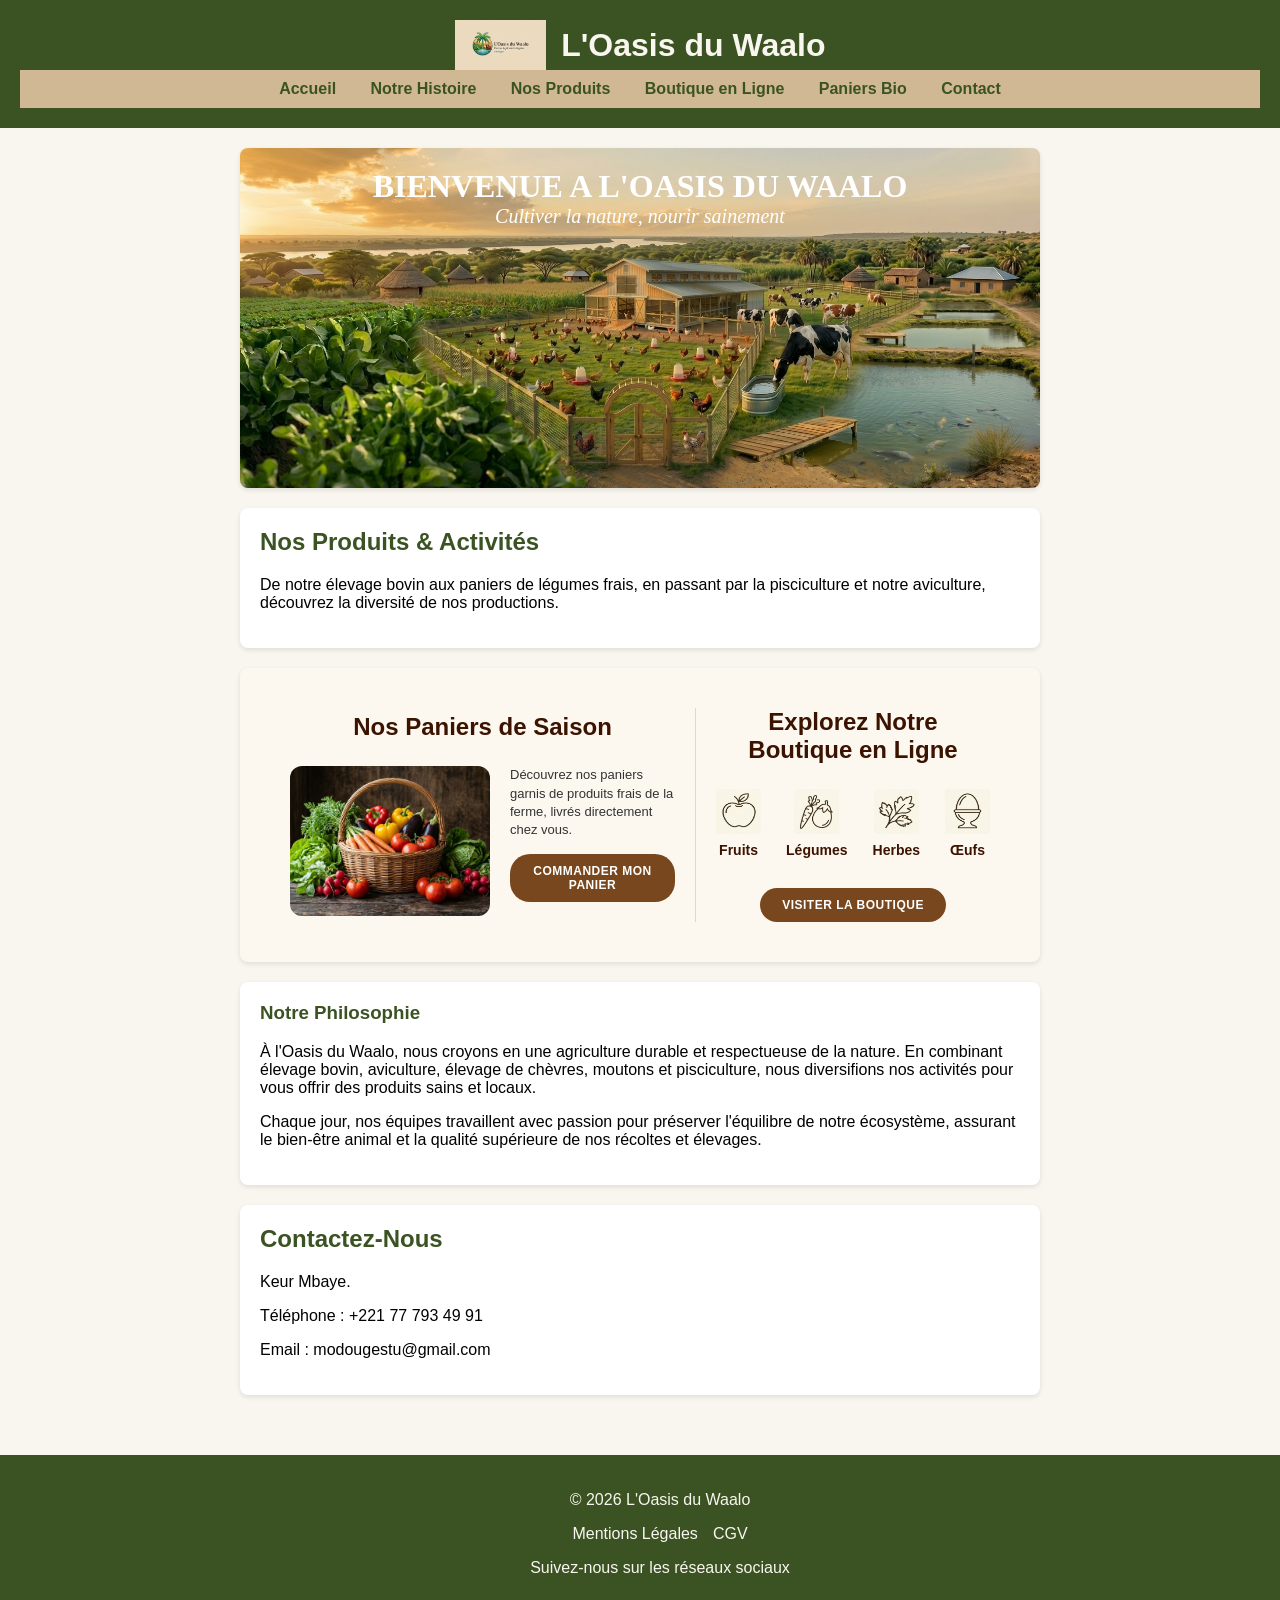
==== index.html @ c1a4f501 "Add files via upload" ====
<html>
    <head>
        <link rel="stylesheet" href="style.css">
        <body>
            <header>
                <div class="header-container">
                    <img src="Oasis/logo2.jpg" alt="Logo L'Oasis du Waalo" class="header-logo">
                    <h1 class="header-text">L'Oasis du Waalo</h1>
                </div>
                <nav> 
                    <ul> 
                        <li><a href="#">Accueil</a></li> 
                        <li><a href="#">Notre Histoire</a></li> 
                        <li><a href="#">Nos Produits</a></li> 
                        <li><a href="#">Boutique en Ligne</a></li> 
                        <li><a href="#">Paniers Bio</a></li> 
                        <li><a href="#">Contact</a></li> 
                    </ul> 
                </nav> 
            </header>
            <main>
                <section class="hero-section">
                    <div class="hero-content">
                        <h1>BIENVENUE A L'OASIS DU WAALO</h1>
                        <p>Cultiver la nature, nourir sainement</p>
                    </div>
                </section>
                <section>
                    <h2>Nos Produits & Activités</h2>
                    <p>De notre élevage bovin aux paniers de légumes frais, en passant par la pisciculture et notre aviculture, découvrez la diversité de nos productions.</p>
                </section>
                <section class="store-section">
                    <!-- Bloc Gauche : Nos Paniers de Saison -->
                    <div class="store-block left">
                      <h2 class="block-title">Nos Paniers de Saison</h2>
                      <div class="basket-content">
                        <img src="Oasis/legumes.jpg" alt="Panier de légumes" class="basket-img">
                        <div class="basket-info">
                          <p class="basket-text">
                            Découvrez nos paniers garnis de produits frais de la ferme, livrés directement chez vous.
                          </p>
                          <a href="#" class="btn">COMMANDER MON PANIER</a>
                          <!--<button>Commander Mon Panier</button>-->
                        </div>
                      </div>
                    </div>
                  
                    <div class="divider"></div>
                  
                    <!-- Bloc Droite : Explorez Notre Boutique -->
                    <div class="store-block">
                      <h2 class="block-title">Explorez Notre<br>Boutique en Ligne</h2>
                      
                      <div class="icons-grid">
                        <div class="icon-item">
                          <img src="Oasis/Fruits.png" alt="Fruits">
                          <span>Fruits</span>
                        </div>
                        <div class="icon-item">
                          <img src="Oasis/Légumes.png" alt="Légumes">
                          <span>Légumes</span>
                        </div>
                        <div class="icon-item">
                          <img src="Oasis/Herbes.png" alt="Herbes">
                          <span>Herbes</span>
                        </div>
                        <div class="icon-item">
                          <img src="Oasis/Oeufs.png" alt="Œufs">
                          <span>Œufs</span>
                        </div>
                      </div>
                  
                      <a href="#" class="btn">VISITER LA BOUTIQUE</a>
                      <!--<button>VISITER LA BOUTIQUE</button>-->
                    </div>
                  </section>
                <!--<section class="season-baskets">
                    <h2>Nos Paniers de Saison</h2>
                    <p>Découvrez nos paniers garnis de produits frais de la ferme, livrés directement chez vous.</p>
                    <div class="basket-grid">
                      <div class="basket-item">
                        <img src="Oasis/legumes.jpg" alt="Panier de légumes">
                      </div>
                      <div class="basket-item">
                        <img src="Oasis/legumes.jpg" alt="Panier de fruits">
                      </div>
                      <div class="basket-item">
                        <img src="Oasis/legumes.jpg" alt="Panier mixte">
                      </div>
                      <div class="basket-item">
                        <img src="Oasis/legumes.jpg" alt="Focus produit">
                      </div>
                    </div>
                    <button>Commander Mon Panier</button>
                  </section>-->
                <section>
                <h3>Notre Philosophie</h3>
                <p>À l'Oasis du Waalo, nous croyons en une agriculture durable et respectueuse de la nature. En combinant élevage bovin, aviculture, élevage de chèvres, moutons et pisciculture, nous diversifions nos activités pour vous offrir des produits sains et locaux.</p>
                <p>Chaque jour, nos équipes travaillent avec passion pour préserver l'équilibre de notre écosystème, assurant le bien-être animal et la qualité supérieure de nos récoltes et élevages.</p>
                </section>
                
                <section>
                    <h2>Contactez-Nous</h2>
                    <p>Keur Mbaye.</p>
                    <p>Téléphone : +221 77 793 49 91</p>
                    <p>Email : modougestu@gmail.com</p>
                </section>
            </main>
            <footer>
                <p>© 2026 L'Oasis du Waalo</p>
                <ul>
                <li><a href="#">Mentions Légales</a></li>
                <li><a href="#">CGV</a></li>
                </ul>
                <p>Suivez-nous sur les réseaux sociaux</p>
            </footer>
        </body>
    </head>
</html>
---- style.css ----
body {
        font-family: 'Arial', sans-serif;
        background-color: #f9f6f0;
        margin: 0;
        padding: 0;
    }
header {
        background-color: #3b5323;
        color: #f9f6f0;
        text-align: center;
        padding: 20px;
    }
    .header-container {
        display: flex;
        align-items: center;
        gap: 15px;
        justify-content: center;
      }
      
    .header-logo {
        height: 50px;
        width: auto;
      }
      
    .header-text {
        font-size: 32px;
        margin: 0;
        font-family: Arial, sans-serif;
      }
nav {
    background-color: #d1b894;
    text-align: center;
    padding: 10px 0;
    }
nav ul {
    list-style: none;
    margin: 0;
    padding: 0;
    }
nav li {
    display: inline;
    margin: 0 15px;
    }
nav a {
    color: #3b5323;
    text-decoration: none;
    font-weight: bold;
    }
main {
    max-width: 800px;
    margin: 20px auto;
    padding: 20px;
    }
section {
    background-color: #ffffff;
    margin-bottom: 20px;
    padding: 20px;
    border-radius: 8px;
    box-shadow: 0 2px 5px rgba(0,0,0,0.1);
    }
main {
    max-width: 800px;
    margin: 20px auto;
    padding: 20px;
    }
section {
    background-color: #ffffff;
    margin-bottom: 20px;
    padding: 20px;
    border-radius: 8px;
    box-shadow: 0 2px 5px rgba(0,0,0,0.1);
    }
h2, h3 {
        color: #3b5323;
        margin-top: 0;
        }
button {
    background-color: #3b5323;
    color: #f9f6f0;
    border: none;
    padding: 10px 20px;
    border-radius: 5px;
    cursor: pointer;
    font-weight: bold;
    margin-top: 10px;
    }
footer {
    background-color: #3b5323;
    color: #f9f6f0;
    text-align: center;
    padding: 20px;
    position: relative;
    bottom: 0;
    width: 100%;
    }
footer ul {
    list-style: none;
    padding: 0;
    display: flex;
    justify-content: center;
    gap: 15px;
    margin: 10px 0;
    }
footer a {
    color: #f9f6f0;
    text-decoration: none;
    }
.hero-section {
    /* Remplacez 'votre-image.jpg' par le nom/chemin de votre fichier photo */
    background-image: url('Oasis/bienvenue0.jpg'); 
    background-size: cover;
    background-position: center;
    height: 300px; /* Ajustez la hauteur selon vos besoins */
    display: flex;
    align-items:flex-start;
    justify-content: center;
    text-align: center;
    color: #ffffff; /* Couleur du texte en blanc */
    margin-top: -20px;
    }
    
.hero-content h1 {
    font-size: 32px;
    font-family: 'Times New Roman', Times, serif;
    /*margin: 0 0 10px 0;*/
    margin-bottom: 0px;
    margin-top: 0;
    text-shadow: 1px 1px 3px rgba(0, 0, 0, 0); /* Ajoute une ombre pour rendre le texte bien lisible sur la photo */
    }
    
.hero-content p {
    font-size: 20px;
    font-family: 'Times New Roman', Times, serif;
    /*margin: 0;*/
    margin-top: 0px;
    font-style: italic;
    text-shadow: 1px 1px 3px rgba(0, 0, 0, 0);
    }
.season-baskets {
        padding: 10px 10px;
        text-align: center;
      }
      
.basket-grid {
    display: grid;
    grid-template-columns: repeat(auto-fit, minmax(250px, 1fr));
    gap: 20px;
    max-width: 1200px;
    margin: 0 auto;
    margin-bottom: 10px;
    }
      
.basket-item img {
    width: 100%;
    height: auto;
    border-radius: 8px;
    object-fit: cover;
    }
.hero-button {
    display: block;
    padding-top: 10px;
    background-color: rgb(237, 11, 11);
}



/* Conteneur principal */
.store-section {
    display: flex;
    align-items: center;
    justify-content: space-between;
    background-color: #fcf8ef; /* Fond crème */
    padding: 40px 30px;
    max-width: 1100px;
    margin: 0 auto;
    font-family: sans-serif;
    margin-bottom: 20px;
  }
  
  /* Bloc individuel */
  .store-block {
    flex: 1;
    display: flex;
    flex-direction: column;
    align-items: center;
    padding: 0 20px;
  }
  
  /* Ligne de séparation verticale */
  .divider {
    width: 1px;
    background-color: #e0d8c8;
    align-self: stretch;
  }
  
  /* Titres */
  .block-title {
    color: #3b1300;
    font-size: 24px;
    text-align: center;
    margin-bottom: 25px;
    font-weight: 600;
  }
  
  /* Disposition Panier (Gauche) */
  .basket-content {
    display: flex;
    gap: 20px;
    align-items: flex-start;
  }
  
  .basket-img {
    width: 200px;
    height: 150px;
    object-fit: cover;
    border-radius: 12px;
  }
  
  .basket-info {
    display: flex;
    flex-direction: column;
    gap: 15px;
    flex: 1;
    width: 70%;
  }
  
  .basket-text {
    font-size: 13px;
    line-height: 1.4;
    color: #333;
    margin: 0;
  }
  
  /* Grille d'icônes Boutique (Droite) */
  .icons-grid {
    display: flex;
    justify-content: center;
    gap: 25px;
    margin-bottom: 30px;
  }
  
  .icon-item {
    display: flex;
    flex-direction: column;
    align-items: center;
    gap: 8px;
    font-weight: 600;
    color: #3b1300;
    font-size: 14px;
  }
  
  .icon-item img {
    width: 45px;
    height: 45px;
  }
  
  /* Style commun des boutons */
  .btn {
    display: inline-block;
    background-color: #78471d; /* Marron chaud */
    color: #ffffff;
    text-decoration: none;
    padding: 10px 22px;
    border-radius: 20px;
    font-size: 12px;
    font-weight: bold;
    letter-spacing: 0.5px;
    text-align: center;
    align-self: flex-start; /* Bouton aligné sous le texte à gauche */
  }
  
  .store-block:last-child .btn {
    align-self: center; /* Bouton centré à droite */
  }
  .store-block.left {
    flex: 2;
    display: flex;
    flex-direction: column;
    align-items: center;
    padding: 0 20px;
  }
  
  .btn:hover {
    background-color: #5c3413;
  }
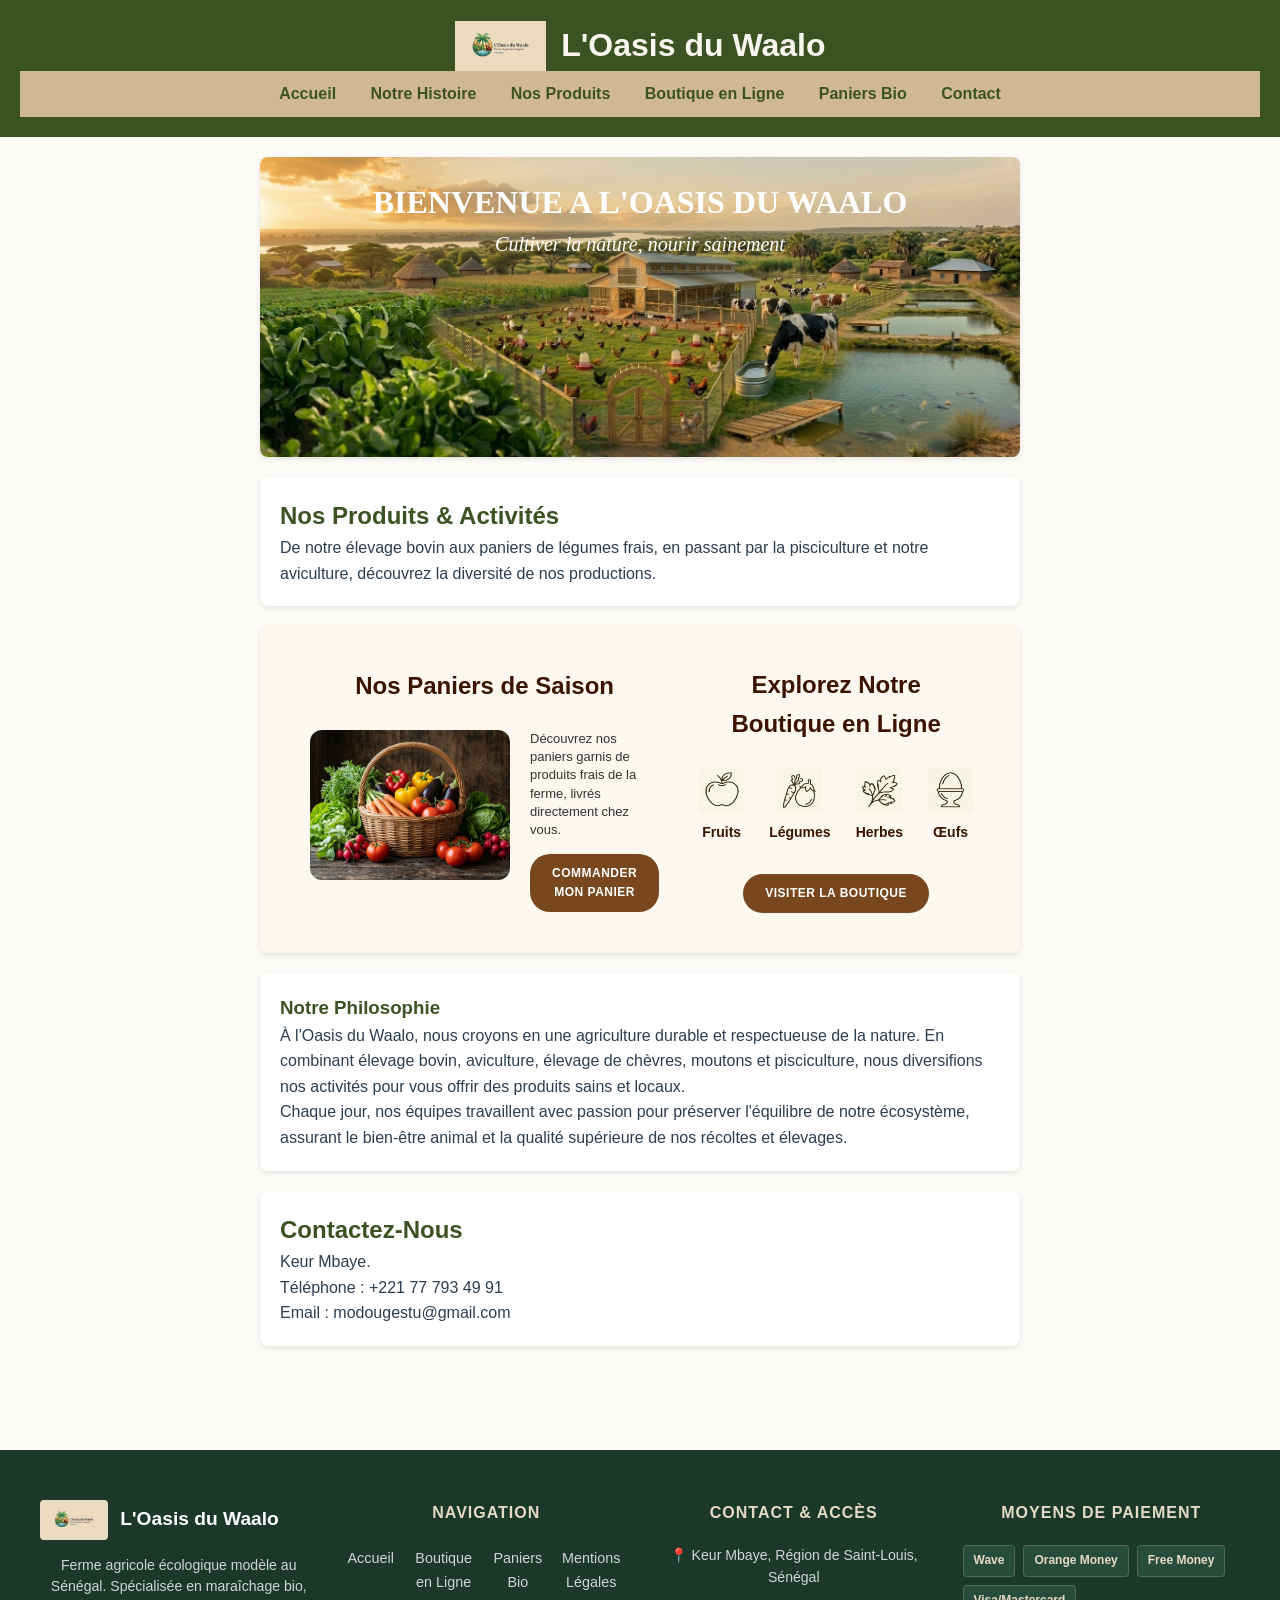
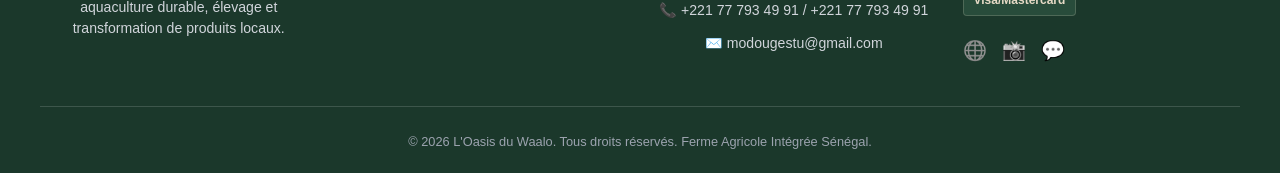
==== commit e91fe04d: "Add files via upload" ====
--- a/index.html
+++ b/index.html
@@ -9,10 +9,10 @@
                 </div>
                 <nav> 
                     <ul> 
-                        <li><a href="#">Accueil</a></li> 
+                        <li><a href="index.html">Accueil</a></li> 
                         <li><a href="#">Notre Histoire</a></li> 
                         <li><a href="#">Nos Produits</a></li> 
-                        <li><a href="#">Boutique en Ligne</a></li> 
+                        <li><a href="boutique.html">Boutique en Ligne</a></li> 
                         <li><a href="#">Paniers Bio</a></li> 
                         <li><a href="#">Contact</a></li> 
                     </ul> 
@@ -106,14 +106,63 @@
                     <p>Email : modougestu@gmail.com</p>
                 </section>
             </main>
-            <footer>
-                <p>© 2026 L'Oasis du Waalo</p>
-                <ul>
-                <li><a href="#">Mentions Légales</a></li>
-                <li><a href="#">CGV</a></li>
-                </ul>
-                <p>Suivez-nous sur les réseaux sociaux</p>
-            </footer>
+            <!-- Pied de page officiel - L'Oasis du Waalo -->
+  <footer class="footer-oasis">
+    <div class="footer-container">
+      
+      <!-- Colonne 1 : À propos / Logo -->
+      <div class="footer-col">
+        <div class="footer-brand-box">
+          <img src="Oasis/logo2.jpg" alt="L'Oasis du Waalo">
+          <h3>L'Oasis du Waalo</h3>
+        </div>
+        <p class="footer-desc">
+          Ferme agricole écologique modèle au Sénégal. Spécialisée en maraîchage bio, aquaculture durable, élevage et transformation de produits locaux.
+        </p>
+      </div>
+
+      <!-- Colonne 2 : Navigation -->
+      <div class="footer-col">
+        <h4>NAVIGATION</h4>
+        <ul class="footer-menu">
+          <li><a href="index.html">Accueil</a></li>  
+          <li><a href="boutique.html">Boutique en Ligne</a></li> 
+          <li><a href="#">Paniers Bio</a></li> 
+          <li><a href="#">Mentions Légales</a></li>
+        </ul>
+      </div>
+
+      <!-- Colonne 3 : Contact & Accès -->
+      <div class="footer-col">
+        <h4>CONTACT & ACCÈS</h4>
+        <p>📍 Keur Mbaye, Région de Saint-Louis, Sénégal</p>
+        <p>📞 +221 77 793 49 91 / +221 77 793 49 91</p>
+        <p>✉️ modougestu@gmail.com</p>
+      </div>
+
+      <!-- Colonne 4 : Moyens de paiement & Réseaux -->
+      <div class="footer-col">
+        <h4>MOYENS DE PAIEMENT</h4>
+        <div class="pay-badges">
+          <span class="badge-pay">Wave</span>
+          <span class="badge-pay">Orange Money</span>
+          <span class="badge-pay">Free Money</span>
+          <span class="badge-pay">Visa/Mastercard</span>
+        </div>
+        <div class="social-icons">
+          <a href="#" aria-label="Facebook">🌐</a>
+          <a href="#" aria-label="Instagram">📸</a>
+          <a href="#" aria-label="WhatsApp">💬</a>
+        </div>
+      </div>
+
+    </div>
+
+    <!-- Ligne de bas de copyright -->
+    <div class="footer-bottom">
+      <p>&copy; 2026 L'Oasis du Waalo. Tous droits réservés. Ferme Agricole Intégrée Sénégal.</p>
+    </div>
+  </footer>
         </body>
     </head>
 </html>
--- a/style.css
+++ b/style.css
@@ -273,7 +273,7 @@
     align-self: center; /* Bouton centré à droite */
   }
   .store-block.left {
-    flex: 2;
+    flex: 4;
     display: flex;
     flex-direction: column;
     align-items: center;
@@ -283,4 +283,747 @@
   .btn:hover {
     background-color: #5c3413;
   }
-  +  
+
+  /*PAGE BOUTIQUE en ligne */
+  /* Header global 
+.main-header {
+  width: 100%;
+  position: sticky;
+  top: 0;
+  z-index: 100;
+  box-shadow: 0 2px 8px rgba(0, 0, 0, 0.15);
+}*/
+
+/* Bande supérieure vert foncé */
+.top-bar {
+  background-color: #2d4a22; /* Vert forêt foncé correspondant à votre image */
+  padding: 8px 0;
+  display: flex;
+  justify-content: center;
+  align-items: center;
+}
+
+.brand-container {
+  display: flex;
+  align-items: center;
+  gap: 15px;
+}
+
+/* Rectangle clair du logo */
+.logo-box {
+  background-color: #e6dac6; /* Fond beige/sable du logo */
+  padding: 4px 10px;
+  border-radius: 4px;
+  display: flex;
+  align-items: center;
+  justify-content: center;
+}
+
+.logo-box img {
+  height: 40px;
+  width: auto;
+  display: block;
+}
+
+.brand-container h1 {
+  color: #ffffff;
+  font-size: 1.8rem;
+  font-weight: bold;
+  font-family: Arial, sans-serif;
+  margin: 0;
+}
+
+/* Bande inférieure beige de navigation */
+.nav-bar {
+  background-color: #d8c4a6; /* Couleur beige de la barre de menu */
+  padding: 8px 20px;
+  display: flex;
+  justify-content: center;
+  align-items: center;
+  position: relative;
+  border-bottom: 1px solid #c2af91;
+}
+
+.nav-bar ul {
+  display: flex;
+  list-style: none;
+  gap: 25px;
+  margin: 0;
+  padding: 0;
+}
+
+.nav-bar a {
+  text-decoration: none;
+  color: #1a1a1a;
+  font-weight: bold;
+  font-size: 0.95rem;
+  font-family: Arial, sans-serif;
+  transition: color 0.2s;
+}
+
+.nav-bar a:hover,
+.nav-bar a.active {
+  color: #2d4a22; /* Devient vert au survol / page active */
+  text-decoration: underline;
+}
+
+/* Bouton Panier positionné à droite dans la barre beige */
+.cart-btn-head {
+  position: absolute;
+  right: 20px;
+  background-color: #2d4a22;
+  color: white;
+  border: none;
+  padding: 6px 14px;
+  border-radius: 15px;
+  font-weight: bold;
+  cursor: pointer;
+  display: flex;
+  align-items: center;
+  gap: 6px;
+  font-size: 0.85rem;
+}
+
+.cart-btn-head:hover {
+  background-color: #1e3317;
+}
+
+/* Responsive pour mobiles */
+@media (max-width: 768px) {
+  .nav-bar {
+    flex-direction: column;
+    gap: 10px;
+  }
+  .nav-bar ul {
+    flex-wrap: wrap;
+    justify-content: center;
+    gap: 12px;
+  }
+  .cart-btn-head {
+    position: static;
+  }
+}
+
+
+/* regroupe l'en-tête à deux bandes, la boutique, la grille de produits, le panier coulissant et la fenêtre de paiement de la page boutique .html */
+/* ==========================================
+   1. RESET & BASES GLOBALES
+   ========================================== */
+   * {
+    box-sizing: border-box;
+    margin: 0;
+    padding: 0;
+  }
+  
+  body {
+    font-family: 'Segoe UI', Tahoma, Geneva, Verdana, sans-serif;
+    background-color: #fdfbf7;
+    color: #2c3e50;
+    line-height: 1.6;
+  }
+  
+  /* ==========================================
+     2. EN-TÊTE HARMONISÉ (HEADER)
+     ========================================== */
+  .header-oasis {
+    width: 100%;
+    position: sticky;
+    top: 0;
+    z-index: 1000;
+    box-shadow: 0 4px 10px rgba(0, 0, 0, 0.15);
+  }
+  
+  /* Bande 1 : Vert foncé (Logo + Titre centrés) */
+  .bande-verte {
+    background-color: #2d4a22 !important;
+    display: flex !important;
+    align-items: center !important;
+    justify-content: center !important;
+    gap: 15px !important;
+    padding: 10px 20px !important;
+    min-height: 60px !important;
+    width: 100%;
+  }
+  
+  .logo-wrapper {
+    background-color: #e6dac6 !important;
+    padding: 4px 8px !important;
+    border-radius: 4px !important;
+    display: inline-flex !important;
+    align-items: center !important;
+    justify-content: center !important;
+    height: 45px !important;
+  }
+  
+  .logo-oasis {
+    height: 38px !important;
+    max-height: 38px !important;
+    width: auto !important;
+    max-width: 120px !important;
+    display: block !important;
+    object-fit: contain !important;
+  }
+  
+  .titre-oasis {
+    color: #ffffff !important;
+    font-size: 1.8rem !important;
+    font-family: Arial, sans-serif !important;
+    font-weight: bold !important;
+    margin: 0 !important;
+  }
+  
+  /* Bande 2 : Beige (Navigation centrée) */
+  .bande-beige {
+    background-color: #d8c4a6 !important;
+    display: flex !important;
+    align-items: center !important;
+    justify-content: center !important;
+    padding: 10px 20px !important;
+    position: relative !important;
+    border-bottom: 2px solid #c2af91 !important;
+    width: 100%;
+  }
+  
+  .menu-links {
+    display: flex !important;
+    justify-content: center !important;
+    list-style: none !important;
+    gap: 25px !important;
+    margin: 0 auto !important;
+    padding: 0 !important;
+  }
+  
+  .menu-links a {
+    text-decoration: none !important;
+    color: #1a1a1a !important;
+    font-weight: bold !important;
+    font-size: 0.95rem !important;
+    font-family: Arial, sans-serif !important;
+    transition: color 0.2s;
+  }
+  
+  .menu-links a:hover,
+  .menu-links a.active {
+    color: #2d4a22 !important;
+    text-decoration: underline !important;
+  }
+  
+  /* Bouton Panier (Calé à droite) */
+  .cart-btn-head {
+    position: absolute !important;
+    right: 20px !important;
+    top: 50% !important;
+    transform: translateY(-50%) !important;
+    background-color: #2d4a22 !important;
+    color: white !important;
+    border: none !important;
+    padding: 6px 14px !important;
+    border-radius: 15px !important;
+    font-weight: bold !important;
+    cursor: pointer !important;
+    display: flex !important;
+    align-items: center !important;
+    gap: 6px !important;
+    font-size: 0.85rem !important;
+  }
+  
+  .cart-btn-head:hover {
+    background-color: #1e3317 !important;
+  }
+  
+  /* ==========================================
+     3. PAGE BOUTIQUE (CONTENU & PRODUITS)
+     ========================================== */
+  .container {
+    max-width: 1200px;
+    margin: 2rem auto;
+    padding: 0 1rem;
+  }
+  
+  .store-title {
+    text-align: center;
+    margin-bottom: 2rem;
+    color: #2d4a22;
+  }
+  
+  .controls {
+    display: flex;
+    flex-wrap: wrap;
+    justify-content: space-between;
+    align-items: center;
+    gap: 1rem;
+    margin-bottom: 2rem;
+    background: #f4efe6;
+    padding: 1rem;
+    border-radius: 8px;
+  }
+  
+  .filters {
+    display: flex;
+    gap: 8px;
+    flex-wrap: wrap;
+  }
+  
+  .filter-btn {
+    background: white;
+    border: 1px solid #2d4a22;
+    color: #2d4a22;
+    padding: 6px 14px;
+    border-radius: 20px;
+    cursor: pointer;
+    font-weight: 600;
+    transition: all 0.2s;
+  }
+  
+  .filter-btn.active,
+  .filter-btn:hover {
+    background: #2d4a22;
+    color: white;
+  }
+  
+  .search-bar {
+    padding: 8px 12px;
+    border: 1px solid #ccc;
+    border-radius: 6px;
+    width: 250px;
+  }
+  
+  .product-grid {
+    display: grid;
+    grid-template-columns: repeat(auto-fill, minmax(250px, 1fr));
+    gap: 1.5rem;
+  }
+  
+  .product-card {
+    background: white;
+    border: 1px solid #e0e0e0;
+    border-radius: 10px;
+    overflow: hidden;
+    display: flex;
+    flex-direction: column;
+    transition: transform 0.2s, box-shadow 0.2s;
+  }
+  
+  .product-card:hover {
+    transform: translateY(-4px);
+    box-shadow: 0 6px 15px rgba(0, 0, 0, 0.1);
+  }
+  
+  .product-card img {
+    width: 100%;
+    height: 180px;
+    object-fit: cover;
+    background-color: #f9f9f9;
+  }
+  
+  .product-info {
+    padding: 1rem;
+    display: flex;
+    flex-direction: column;
+    flex-grow: 1;
+  }
+  
+  .product-title {
+    font-size: 1.1rem;
+    font-weight: bold;
+    color: #2d4a22;
+    margin-bottom: 0.5rem;
+  }
+  
+  .product-desc {
+    font-size: 0.9rem;
+    color: #666;
+    margin-bottom: 1rem;
+    flex-grow: 1;
+  }
+  
+  .product-price {
+    font-size: 1.2rem;
+    font-weight: bold;
+    color: #b7094c;
+    margin-bottom: 1rem;
+  }
+  
+  .add-to-cart-btn {
+    background-color: #2d4a22;
+    color: white;
+    border: none;
+    padding: 10px;
+    border-radius: 6px;
+    font-weight: bold;
+    cursor: pointer;
+    width: 100%;
+    transition: background 0.2s;
+  }
+  
+  .add-to-cart-btn:hover {
+    background-color: #1e3317;
+  }
+  
+  /* ==========================================
+     4. PANIER COULISSANT & FENÊTRE DE PAIEMENT
+     ========================================== */
+  .overlay {
+    position: fixed;
+    top: 0;
+    left: 0;
+    width: 100%;
+    height: 100%;
+    background: rgba(0, 0, 0, 0.5);
+    opacity: 0;
+    pointer-events: none;
+    transition: opacity 0.3s;
+    z-index: 1050;
+  }
+  
+  .overlay.open {
+    opacity: 1;
+    pointer-events: all;
+  }
+  
+  .cart-sidebar {
+    position: fixed;
+    top: 0;
+    right: -400px;
+    width: 100%;
+    max-width: 380px;
+    height: 100%;
+    background: white;
+    z-index: 1100;
+    transition: right 0.3s ease;
+    display: flex;
+    flex-direction: column;
+    padding: 1.5rem;
+    box-shadow: -2px 0 10px rgba(0, 0, 0, 0.1);
+  }
+  
+  .cart-sidebar.open {
+    right: 0;
+  }
+  
+  .cart-header {
+    display: flex;
+    justify-content: space-between;
+    align-items: center;
+    border-bottom: 1px solid #ddd;
+    padding-bottom: 1rem;
+  }
+  
+  .close-cart {
+    background: none;
+    border: none;
+    font-size: 1.5rem;
+    cursor: pointer;
+  }
+  
+  .cart-items {
+    flex-grow: 1;
+    overflow-y: auto;
+    margin: 1rem 0;
+  }
+  
+  .cart-item {
+    display: flex;
+    justify-content: space-between;
+    align-items: center;
+    margin-bottom: 1rem;
+    border-bottom: 1px solid #f0f0f0;
+    padding-bottom: 0.5rem;
+  }
+  
+  .cart-item-title {
+    font-weight: bold;
+    font-size: 0.95rem;
+  }
+  
+  .cart-item-qty {
+    display: flex;
+    align-items: center;
+    gap: 8px;
+    margin-top: 4px;
+  }
+  
+  .qty-btn {
+    background: #eee;
+    border: none;
+    width: 24px;
+    height: 24px;
+    border-radius: 4px;
+    cursor: pointer;
+  }
+  
+  .cart-footer {
+    border-top: 1px solid #ddd;
+    padding-top: 1rem;
+  }
+  
+  .cart-total {
+    display: flex;
+    justify-content: space-between;
+    font-weight: bold;
+    font-size: 1.2rem;
+    margin-bottom: 1rem;
+  }
+  
+  .checkout-btn {
+    background: #b7094c;
+    color: white;
+    border: none;
+    width: 100%;
+    padding: 12px;
+    border-radius: 6px;
+    font-weight: bold;
+    font-size: 1rem;
+    cursor: pointer;
+  }
+  
+  .modal {
+    position: fixed;
+    top: 50%;
+    left: 50%;
+    transform: translate(-50%, -50%) scale(0.9);
+    background: white;
+    padding: 2rem;
+    border-radius: 10px;
+    z-index: 1200;
+    width: 90%;
+    max-width: 450px;
+    opacity: 0;
+    pointer-events: none;
+    transition: all 0.3s ease;
+  }
+  
+  .modal.open {
+    opacity: 1;
+    pointer-events: all;
+    transform: translate(-50%, -50%) scale(1);
+  }
+  
+  .modal-header {
+    font-size: 1.3rem;
+    font-weight: bold;
+    margin-bottom: 1rem;
+    color: #2d4a22;
+  }
+  
+  .form-group {
+    margin-bottom: 1rem;
+  }
+  
+  .form-group label {
+    display: block;
+    margin-bottom: 0.3rem;
+    font-weight: 600;
+    font-size: 0.9rem;
+  }
+  
+  .form-group input,
+  .form-group select {
+    width: 100%;
+    padding: 8px;
+    border: 1px solid #ccc;
+    border-radius: 5px;
+  }
+  
+  .pay-options {
+    display: flex;
+    gap: 10px;
+    margin-bottom: 1rem;
+  }
+  
+  .pay-btn-opt {
+    flex: 1;
+    padding: 10px;
+    border: 1px solid #2d4a22;
+    background: white;
+    border-radius: 5px;
+    cursor: pointer;
+    text-align: center;
+    font-weight: bold;
+    font-size: 0.85rem;
+  }
+  
+  .pay-btn-opt.selected {
+    background: #2d4a22;
+    color: white;
+  }
+  
+  .submit-pay-btn {
+    background: #2d4a22;
+    color: white;
+    border: none;
+    width: 100%;
+    padding: 12px;
+    border-radius: 6px;
+    font-weight: bold;
+    cursor: pointer;
+  }
+  
+  .close-modal {
+    position: absolute;
+    top: 10px;
+    right: 15px;
+    border: none;
+    background: none;
+    font-size: 1.5rem;
+    cursor: pointer;
+  }
+  
+  /* ==========================================
+     5. RESPONSIVE DESIGN (MOBILES)
+     ========================================== */
+  @media (max-width: 768px) {
+    .bande-beige {
+      flex-direction: column;
+      gap: 10px;
+      padding-bottom: 15px !important;
+    }
+    .menu-links {
+      flex-wrap: wrap;
+      gap: 12px !important;
+    }
+    .cart-btn-head {
+      position: static !important;
+      transform: none !important;
+      margin-top: 5px;
+    }
+    .controls {
+      flex-direction: column;
+      align-items: stretch;
+    }
+    .search-bar {
+      width: 100%;
+    }
+  }
+
+  /* ==========================================
+   PIED DE PAGE (FOOTER) - STYLE OFFICIEL
+   ========================================== */
+.footer-oasis {
+  background-color: #1b382b !important; /* Vert foncé profond de la maquette */
+  color: #ffffff !important;
+  padding: 50px 20px 20px 20px !important;
+  font-family: Arial, sans-serif !important;
+  margin-top: 4rem !important;
+  width: 100% !important;
+}
+
+.footer-container {
+  max-width: 1200px;
+  margin: 0 auto;
+  display: grid;
+  grid-template-columns: repeat(auto-fit, minmax(240px, 1fr));
+  gap: 30px;
+  padding-bottom: 40px;
+  border-bottom: 1px solid rgba(255, 255, 255, 0.15);
+}
+
+.footer-col h4 {
+  color: #e6dac6 !important; /* Jaune/Beige sable des titres */
+  font-size: 1rem;
+  letter-spacing: 1px;
+  margin-bottom: 20px;
+  font-weight: bold;
+}
+
+/* Colonne 1 : Logo et Description */
+.footer-brand-box {
+  display: flex;
+  align-items: center;
+  gap: 12px;
+  margin-bottom: 15px;
+}
+
+.footer-brand-box img {
+  height: 40px;
+  width: auto;
+  background: #e6dac6;
+  padding: 3px;
+  border-radius: 4px;
+}
+
+.footer-brand-box h3 {
+  color: #ffffff;
+  font-size: 1.2rem;
+  margin: 0;
+}
+
+.footer-desc {
+  color: #d1d5db;
+  font-size: 0.85rem;
+  line-height: 1.6;
+}
+
+/* Colonne 2 : Navigation */
+.footer-menu {
+  list-style: none;
+  padding: 0;
+  margin: 0;
+}
+
+.footer-menu li {
+  margin-bottom: 10px;
+}
+
+.footer-menu li a {
+  color: #d1d5db;
+  text-decoration: none;
+  font-size: 0.9rem;
+  transition: color 0.2s;
+}
+
+.footer-menu li a:hover {
+  color: #ffffff;
+  text-decoration: underline;
+}
+
+/* Colonne 3 : Contact */
+.footer-col p {
+  color: #d1d5db;
+  font-size: 0.88rem;
+  margin-bottom: 12px;
+  line-height: 1.5;
+}
+
+/* Colonne 4 : Paiements & Réseaux */
+.pay-badges {
+  display: flex;
+  flex-wrap: wrap;
+  gap: 8px;
+  margin-bottom: 20px;
+}
+
+.badge-pay {
+  background-color: #284c3b;
+  color: #e6dac6;
+  padding: 5px 10px;
+  border-radius: 4px;
+  font-size: 0.75rem;
+  font-weight: bold;
+  border: 1px solid rgba(230, 218, 198, 0.2);
+}
+
+.social-icons {
+  display: flex;
+  gap: 15px;
+  font-size: 1.2rem;
+}
+
+.social-icons a {
+  text-decoration: none;
+  filter: grayscale(100%);
+  transition: filter 0.2s;
+}
+
+.social-icons a:hover {
+  filter: grayscale(0%);
+}
+
+/* Copyright du bas */
+.footer-bottom {
+  text-align: center;
+  padding-top: 25px;
+  font-size: 0.8rem;
+  color: #9ca3af;
+}
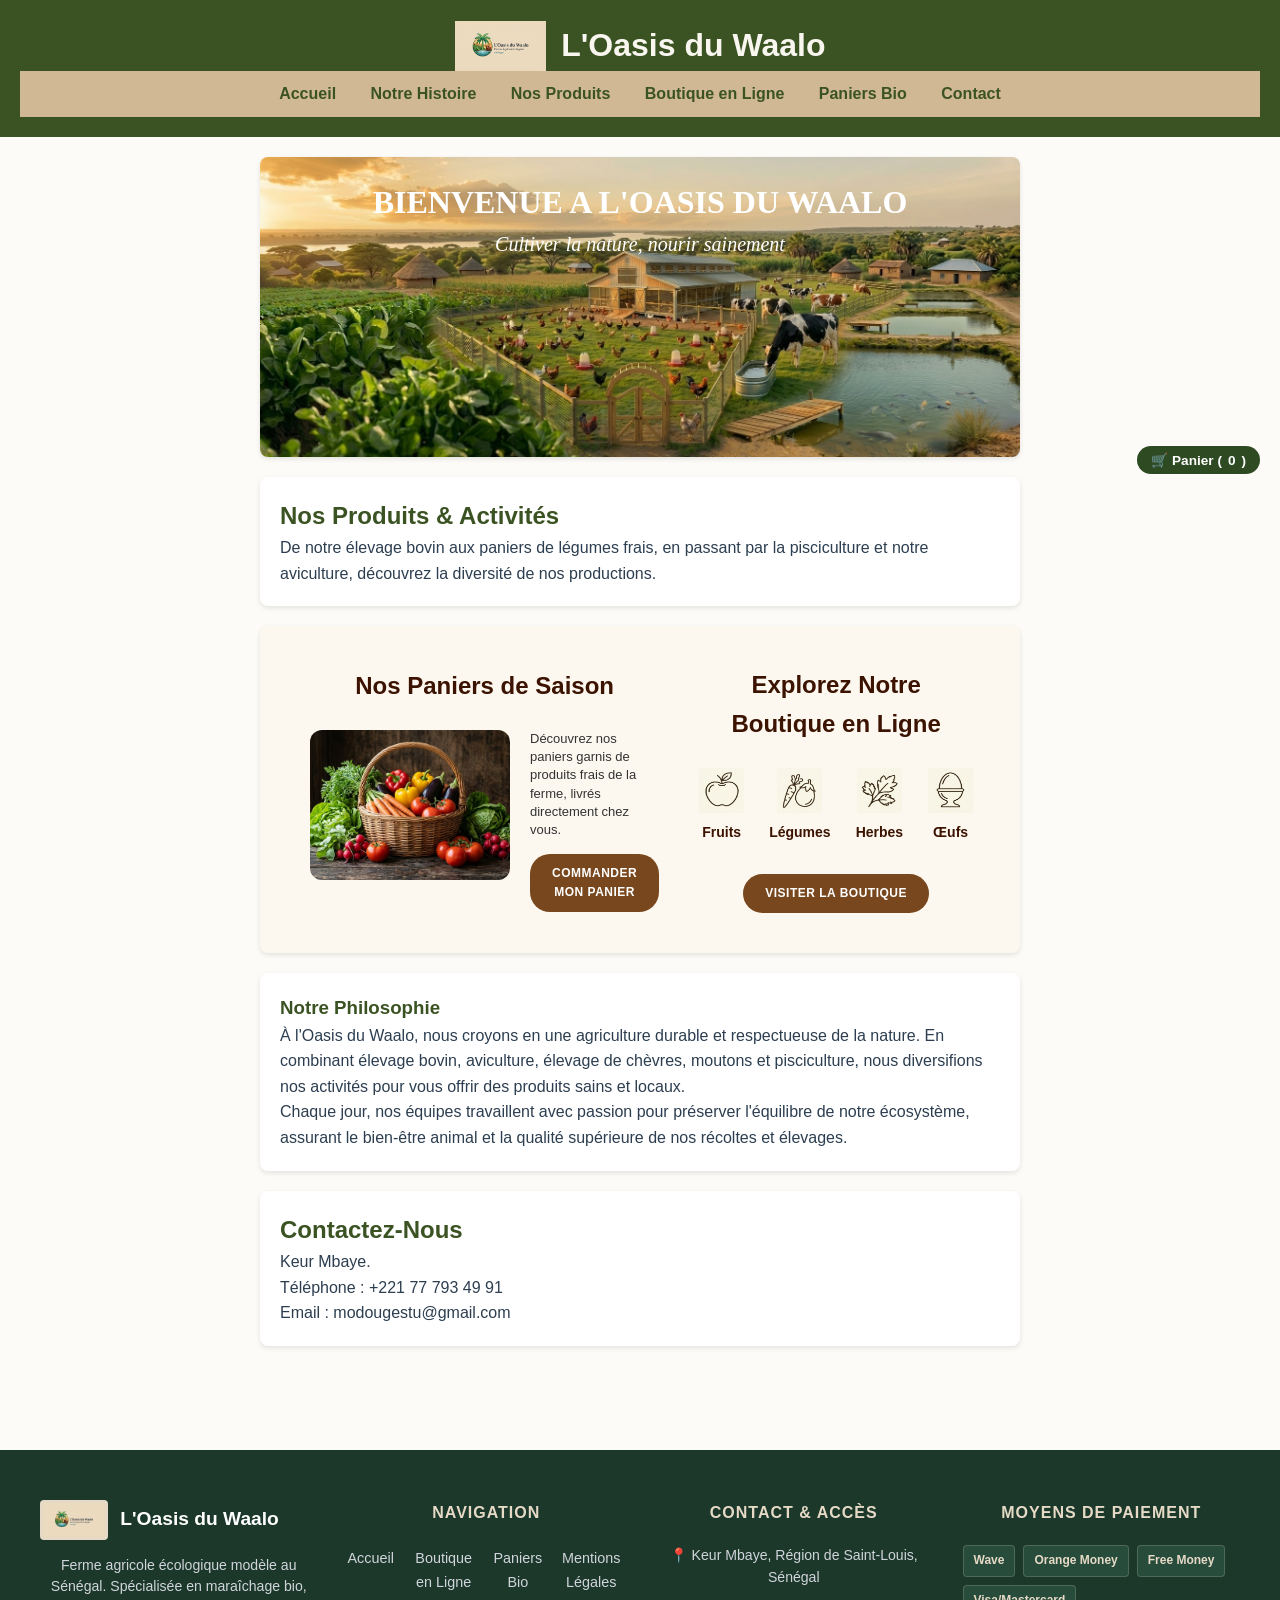
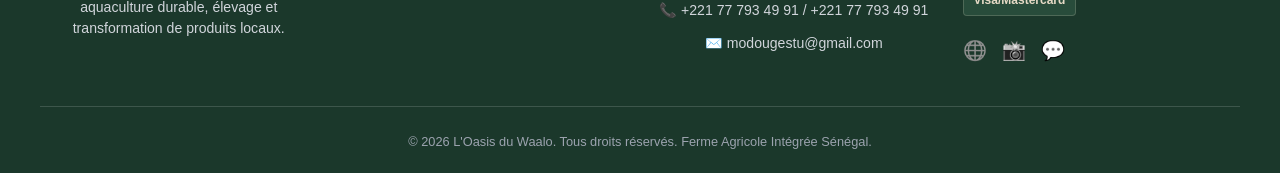
==== commit 4bb93576: "Add files via upload" ====
--- a/index.html
+++ b/index.html
@@ -16,6 +16,9 @@
                         <li><a href="#">Paniers Bio</a></li> 
                         <li><a href="#">Contact</a></li> 
                     </ul> 
+                    <button class="cart-btn-head" id="openCartBtn">
+                      🛒 Panier (<span id="cartCount">0</span>)
+                    </button>
                 </nav> 
             </header>
             <main>
@@ -70,7 +73,7 @@
                         </div>
                       </div>
                   
-                      <a href="#" class="btn">VISITER LA BOUTIQUE</a>
+                      <a href="boutique.html" class="btn">VISITER LA BOUTIQUE</a>
                       <!--<button>VISITER LA BOUTIQUE</button>-->
                     </div>
                   </section>
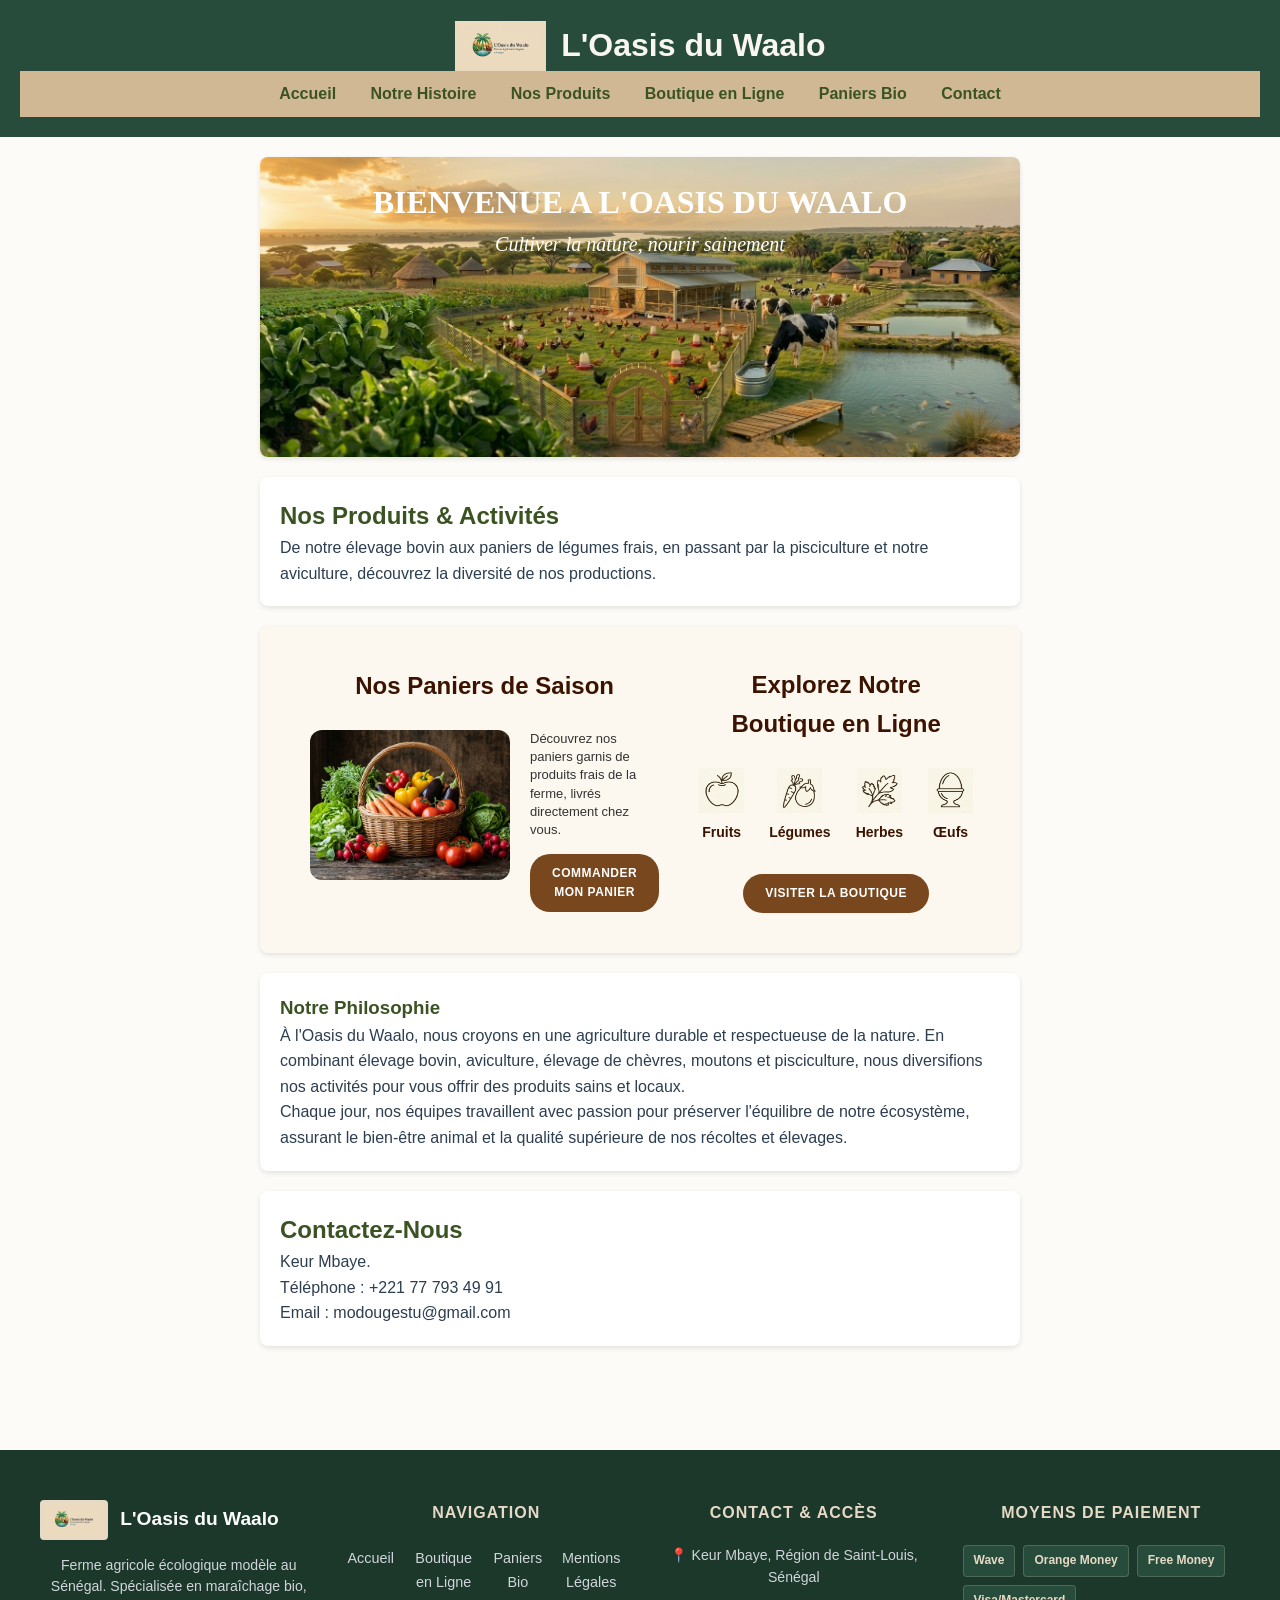
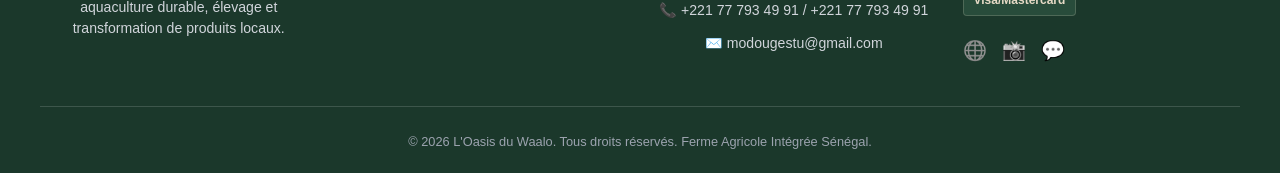
==== commit c238367d: "Add files via upload" ====
--- a/index.html
+++ b/index.html
@@ -16,9 +16,6 @@
                         <li><a href="#">Paniers Bio</a></li> 
                         <li><a href="#">Contact</a></li> 
                     </ul> 
-                    <button class="cart-btn-head" id="openCartBtn">
-                      🛒 Panier (<span id="cartCount">0</span>)
-                    </button>
                 </nav> 
             </header>
             <main>
@@ -110,62 +107,62 @@
                 </section>
             </main>
             <!-- Pied de page officiel - L'Oasis du Waalo -->
-  <footer class="footer-oasis">
-    <div class="footer-container">
-      
-      <!-- Colonne 1 : À propos / Logo -->
-      <div class="footer-col">
-        <div class="footer-brand-box">
-          <img src="Oasis/logo2.jpg" alt="L'Oasis du Waalo">
-          <h3>L'Oasis du Waalo</h3>
-        </div>
-        <p class="footer-desc">
-          Ferme agricole écologique modèle au Sénégal. Spécialisée en maraîchage bio, aquaculture durable, élevage et transformation de produits locaux.
-        </p>
-      </div>
+            <footer class="footer-oasis">
+              <div class="footer-container">
+                
+                <!-- Colonne 1 : À propos / Logo -->
+                <div class="footer-col">
+                  <div class="footer-brand-box">
+                    <img src="Oasis/logo2.jpg" alt="L'Oasis du Waalo">
+                    <h3>L'Oasis du Waalo</h3>
+                  </div>
+                  <p class="footer-desc">
+                    Ferme agricole écologique modèle au Sénégal. Spécialisée en maraîchage bio, aquaculture durable, élevage et transformation de produits locaux.
+                  </p>
+                </div>
 
-      <!-- Colonne 2 : Navigation -->
-      <div class="footer-col">
-        <h4>NAVIGATION</h4>
-        <ul class="footer-menu">
-          <li><a href="index.html">Accueil</a></li>  
-          <li><a href="boutique.html">Boutique en Ligne</a></li> 
-          <li><a href="#">Paniers Bio</a></li> 
-          <li><a href="#">Mentions Légales</a></li>
-        </ul>
-      </div>
+                <!-- Colonne 2 : Navigation -->
+                <div class="footer-col">
+                  <h4>NAVIGATION</h4>
+                  <ul class="footer-menu">
+                    <li><a href="index.html">Accueil</a></li>  
+                    <li><a href="boutique.html">Boutique en Ligne</a></li> 
+                    <li><a href="#">Paniers Bio</a></li> 
+                    <li><a href="#">Mentions Légales</a></li>
+                  </ul>
+                </div>
 
-      <!-- Colonne 3 : Contact & Accès -->
-      <div class="footer-col">
-        <h4>CONTACT & ACCÈS</h4>
-        <p>📍 Keur Mbaye, Région de Saint-Louis, Sénégal</p>
-        <p>📞 +221 77 793 49 91 / +221 77 793 49 91</p>
-        <p>✉️ modougestu@gmail.com</p>
-      </div>
+                <!-- Colonne 3 : Contact & Accès -->
+                <div class="footer-col">
+                  <h4>CONTACT & ACCÈS</h4>
+                  <p>📍 Keur Mbaye, Région de Saint-Louis, Sénégal</p>
+                  <p>📞 +221 77 793 49 91 / +221 77 793 49 91</p>
+                  <p>✉️ modougestu@gmail.com</p>
+                </div>
 
-      <!-- Colonne 4 : Moyens de paiement & Réseaux -->
-      <div class="footer-col">
-        <h4>MOYENS DE PAIEMENT</h4>
-        <div class="pay-badges">
-          <span class="badge-pay">Wave</span>
-          <span class="badge-pay">Orange Money</span>
-          <span class="badge-pay">Free Money</span>
-          <span class="badge-pay">Visa/Mastercard</span>
-        </div>
-        <div class="social-icons">
-          <a href="#" aria-label="Facebook">🌐</a>
-          <a href="#" aria-label="Instagram">📸</a>
-          <a href="#" aria-label="WhatsApp">💬</a>
-        </div>
-      </div>
+                <!-- Colonne 4 : Moyens de paiement & Réseaux -->
+                <div class="footer-col">
+                  <h4>MOYENS DE PAIEMENT</h4>
+                  <div class="pay-badges">
+                    <span class="badge-pay">Wave</span>
+                    <span class="badge-pay">Orange Money</span>
+                    <span class="badge-pay">Free Money</span>
+                    <span class="badge-pay">Visa/Mastercard</span>
+                  </div>
+                  <div class="social-icons">
+                    <a href="#" aria-label="Facebook">🌐</a>
+                    <a href="#" aria-label="Instagram">📸</a>
+                    <a href="#" aria-label="WhatsApp">💬</a>
+                  </div>
+                </div>
 
-    </div>
+              </div>
 
-    <!-- Ligne de bas de copyright -->
-    <div class="footer-bottom">
-      <p>&copy; 2026 L'Oasis du Waalo. Tous droits réservés. Ferme Agricole Intégrée Sénégal.</p>
-    </div>
-  </footer>
+              <!-- Ligne de bas de copyright -->
+              <div class="footer-bottom">
+                <p>&copy; 2026 L'Oasis du Waalo. Tous droits réservés. Ferme Agricole Intégrée Sénégal.</p>
+              </div>
+            </footer>
         </body>
     </head>
 </html>
--- a/style.css
+++ b/style.css
@@ -5,7 +5,8 @@
         padding: 0;
     }
 header {
-        background-color: #3b5323;
+        /*background-color: #3b5323;*/
+        background-color: #284c3b;
         color: #f9f6f0;
         text-align: center;
         padding: 20px;
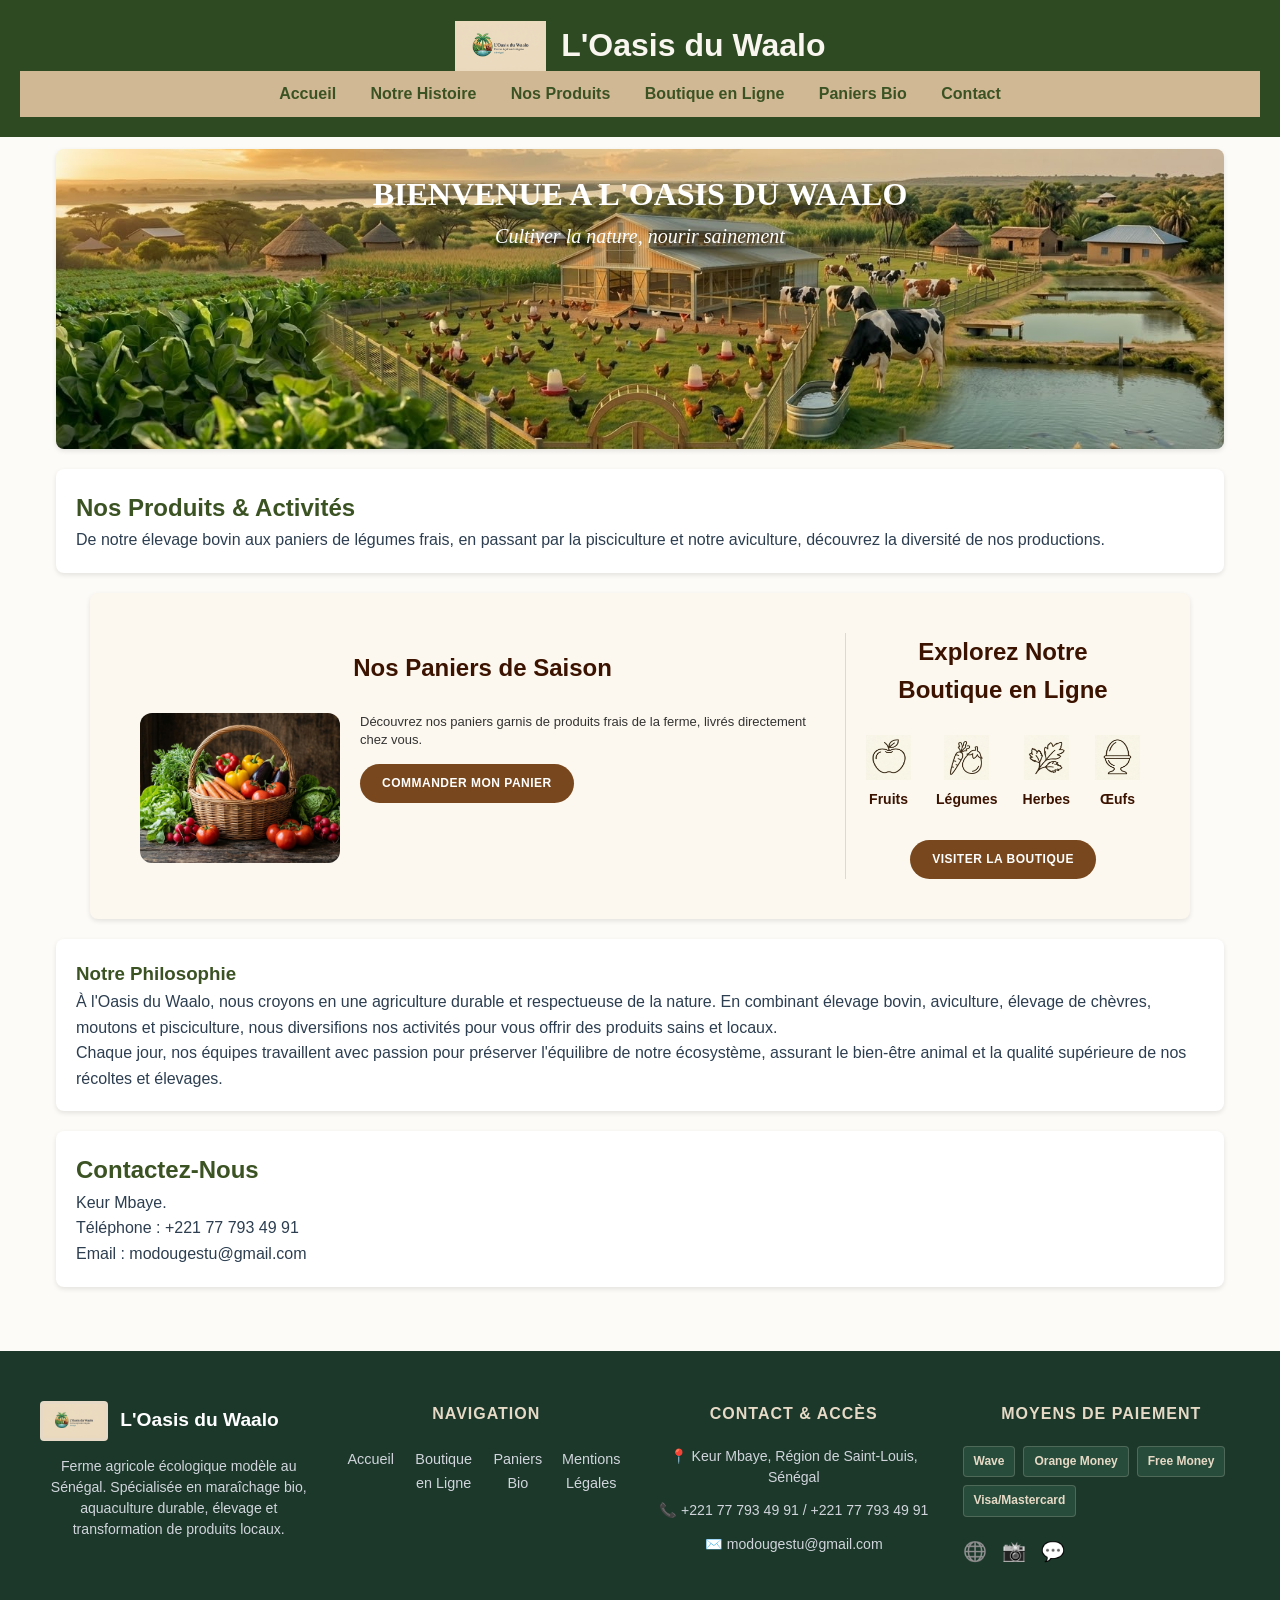
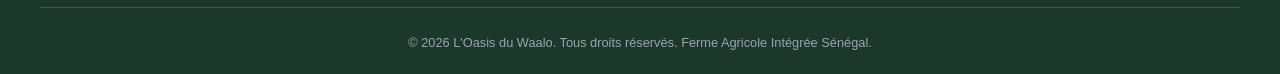
==== commit 7e351530: "Add files via upload" ====
--- a/index.html
+++ b/index.html
@@ -18,7 +18,7 @@
                     </ul> 
                 </nav> 
             </header>
-            <main>
+            <main class="container">
                 <section class="hero-section">
                     <div class="hero-content">
                         <h1>BIENVENUE A L'OASIS DU WAALO</h1>
--- a/style.css
+++ b/style.css
@@ -6,7 +6,7 @@
     }
 header {
         /*background-color: #3b5323;*/
-        background-color: #284c3b;
+        background-color: #2d4a22;
         color: #f9f6f0;
         text-align: center;
         padding: 20px;
@@ -287,18 +287,19 @@
   
 
   /*PAGE BOUTIQUE en ligne */
-  /* Header global 
+ Header global 
 .main-header {
   width: 100%;
   position: sticky;
   top: 0;
   z-index: 100;
   box-shadow: 0 2px 8px rgba(0, 0, 0, 0.15);
-}*/
+}
 
 /* Bande supérieure vert foncé */
 .top-bar {
-  background-color: #2d4a22; /* Vert forêt foncé correspondant à votre image */
+  background-color: #1b382b; /* Vert forêt foncé correspondant à votre image */
+  background-color: #2d4a22
   padding: 8px 0;
   display: flex;
   justify-content: center;
@@ -437,7 +438,7 @@
   
   /* Bande 1 : Vert foncé (Logo + Titre centrés) */
   .bande-verte {
-    background-color: #2d4a22 !important;
+    background-color: #1b382b !important;
     display: flex !important;
     align-items: center !important;
     justify-content: center !important;
@@ -746,12 +747,23 @@
   }
   
   .qty-btn {
-    background: #eee;
-    border: none;
-    width: 24px;
-    height: 24px;
-    border-radius: 4px;
-    cursor: pointer;
+    background: #2d4a22 !important; /* Couleur assortie au thème vert */
+    color: white !important;
+    border: none !important;
+    width: 28px !important;
+    height: 28px !important;
+    border-radius: 4px !important;
+    cursor: pointer !important;
+    font-size: 1rem !important;
+    font-weight: bold !important;
+    display: flex !important;
+    align-items: center !important;     /* Centre verticalement le signe */
+    justify-content: center !important; /* Centre horizontalement le signe */
+    line-height: 1 !important;
+  }
+
+  .qty-btn:hover {
+    background: #1e3317 !important;
   }
   
   .cart-footer {
